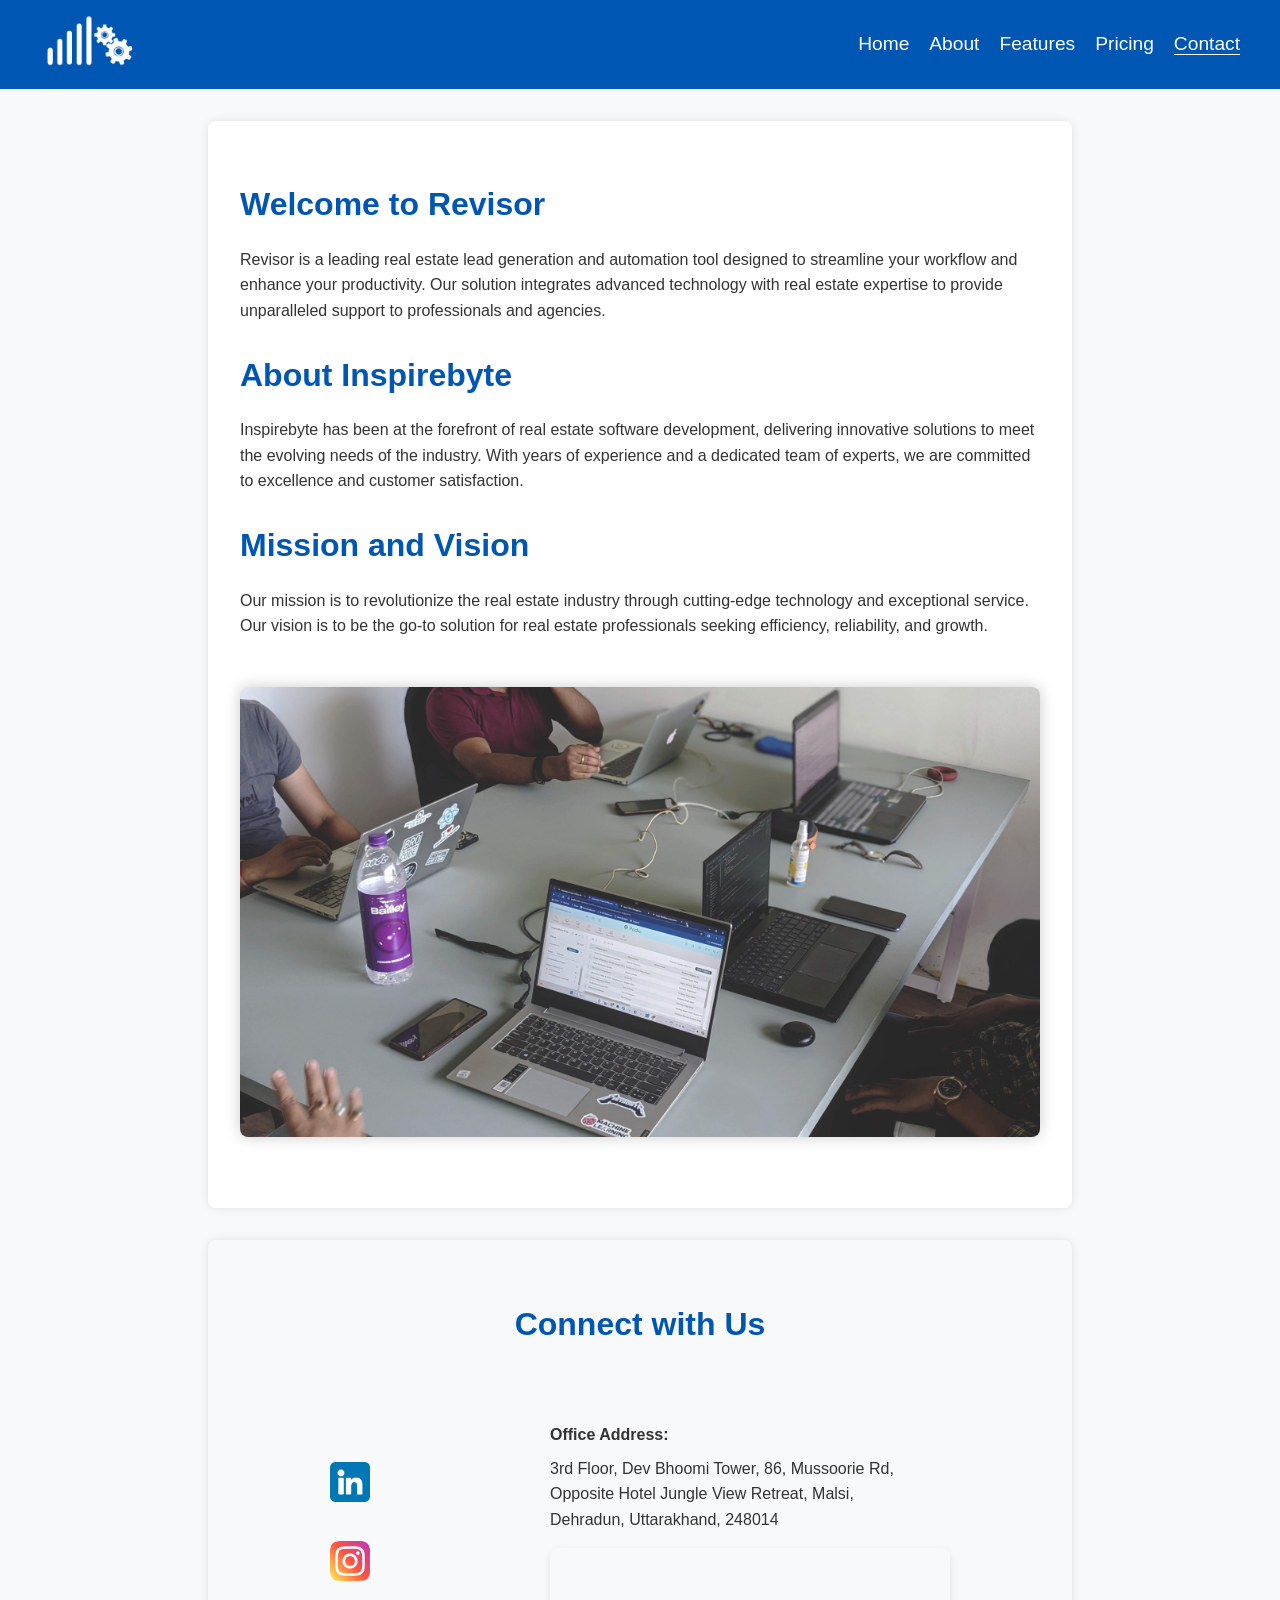
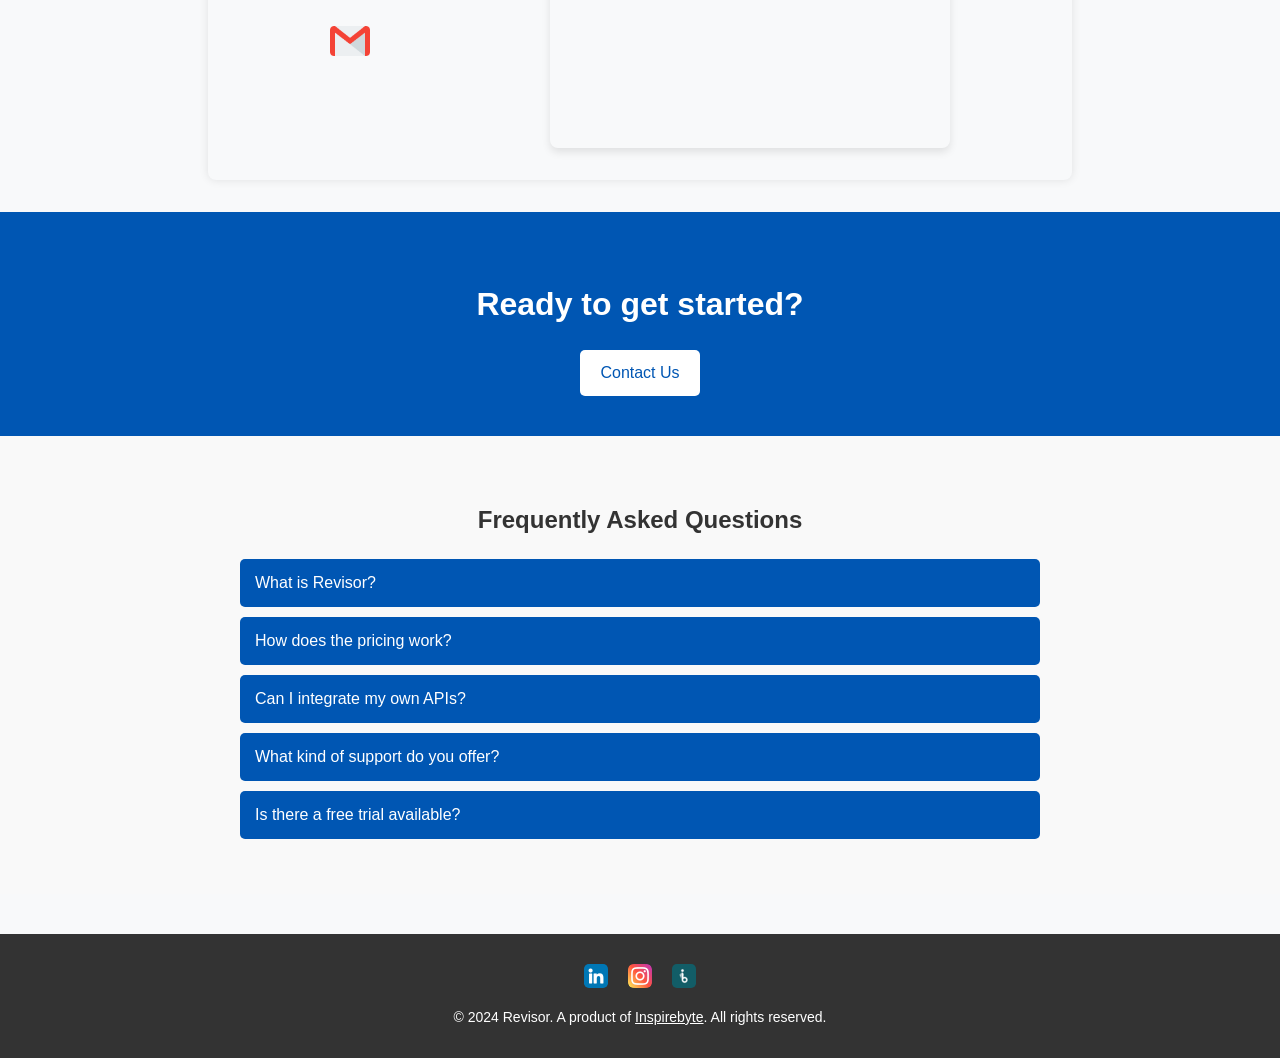
==== about.html @ 07352f64 "revisor initial commit" ====
<!DOCTYPE html>
<html lang="en">
<head>
    <meta charset="UTF-8">
    <meta name="viewport" content="width=device-width, initial-scale=1.0">
    <title>About Us - Revisor</title>
    <link rel="stylesheet" href="css/styles.css">
    <script src="js/scripts.js"></script>
</head>
<body>
    <header>
        <nav>
            <div class="logo">
                <a href="index.html">
                    <img src="./images/logo-white.png" alt="" id="logo-image">
                </a>
            </div>
            <ul>
                <li><a href="index.html">Home</a></li>
                <li><a href="about.html">About</a></li>
                <li><a href="features.html">Features</a></li>
                <li><a href="index.html#pricing">Pricing</a></li>
                <!--<li><a href="integrations.html">Integrations</a></li>-->
                <li><a href="contact.html" class="nav-contact">Contact</a></li>
            </ul>
        </nav>
    </header>
    
    <div id="about-page">
        
        <!-- Combined Information Section -->
    <section id="info" class="about-section">
        <h2>Welcome to Revisor</h2>
        <p>Revisor is a leading real estate lead generation and automation tool designed to streamline your workflow and enhance your productivity. Our solution integrates advanced technology with real estate expertise to provide unparalleled support to professionals and agencies.</p>
        
        <h2>About Inspirebyte</h2>
        <p>Inspirebyte has been at the forefront of real estate software development, delivering innovative solutions to meet the evolving needs of the industry. With years of experience and a dedicated team of experts, we are committed to excellence and customer satisfaction.</p>
        
        <h2>Mission and Vision</h2>
        <p>Our mission is to revolutionize the real estate industry through cutting-edge technology and exceptional service. Our vision is to be the go-to solution for real estate professionals seeking efficiency, reliability, and growth.</p>
        
        <div class="team-photo-container">
            <img src="./images/teampic.jpg" alt="Team Working" class="team-photo">
            <div class="caption">The Brains Behind Revisor!</div>
        </div>
    </section>

    
    <!-- Connect With Us Section -->
    <section id="connect" class="about-section">
        <h2>Connect with Us</h2>
        <div class="connect-content">
            <div class="social-icons">
                <a href="https://linkedin.com/inspirebyte" class="tooltip" data-tooltip="LinkedIn">
                    <img src="./images/icons/linkedin_64.png" alt="LinkedIn">
                </a>
                <a href="https://instagram.com/inspirebyte" class="tooltip" data-tooltip="Instagram">
                    <img src="./images/icons/instagram_64.png" alt="Instagram">
                </a>
                <a href="mailto:info@revisor.in" class="tooltip" data-tooltip="Email">
                    <img src="./images/icons/gmail_64.png" alt="Email">
                </a>
            </div>
            <div class="office-info">
                <p><strong>Office Address:</strong></p>
                <p>3rd Floor, Dev Bhoomi Tower, 86, Mussoorie Rd, <br>Opposite Hotel Jungle View Retreat, Malsi,<br>Dehradun, Uttarakhand, 248014</p>
                <div class="map-container">
                    <iframe src="https://www.google.com/maps/embed?pb=!1m14!1m8!1m3!1d3441.921784555973!2d78.0729895255667!3d30.381578824755614!3m2!1i1024!2i768!4f13.1!3m3!1m2!1s0x3908d7a1f0c7a92b%3A0x175dfe51e08f6936!2sInspireByte!5e0!3m2!1sen!2sin!4v1722489658708!5m2!1sen!2sin" width="600" height="450" style="border:0;" allowfullscreen="" loading="lazy" referrerpolicy="no-referrer-when-downgrade"></iframe>
                </div>
            </div>
        </div>
    </section>

    </div>
    

    <section class="cta">
        <h2>Ready to get started?</h2>
        <a href="contact.html" class="btn-secondary">Contact Us</a>
    </section>

            <!-- FAQ Section -->
<section id="faq" class="faq-section">
    <div class="container">
        <h2>Frequently Asked Questions</h2>
        <div class="accordion">
            <div class="accordion-item">
                <button class="accordion-button">What is Revisor?</button>
                <div class="accordion-content">
                    <p>Revisor is a comprehensive real estate advisor tool that helps manage property listings, track leads, and integrate various services like calling, SMS, email, and eSign.</p>
                </div>
            </div>
            <div class="accordion-item">
                <button class="accordion-button">How does the pricing work?</button>
                <div class="accordion-content">
                    <p>Pricing is based on the services and APIs you select. Each service has its own set of APIs with associated charges. You can view and manage your selections in the integrations page.</p>
                </div>
            </div>
            <div class="accordion-item">
                <button class="accordion-button">Can I integrate my own APIs?</button>
                <div class="accordion-content">
                    <p>Currently, we provide a set of predefined APIs. If you need a custom integration, please contact us, and we'll work on a solution tailored to your needs.</p>
                </div>
            </div>
            <div class="accordion-item">
                <button class="accordion-button">What kind of support do you offer?</button>
                <div class="accordion-content">
                    <p>We offer support via email and phone. You can reach out to us with any queries or issues, and our team will assist you promptly.</p>
                </div>
            </div>
            <div class="accordion-item">
                <button class="accordion-button">Is there a free trial available?</button>
                <div class="accordion-content">
                    <p>Yes, we offer a free trial period for new users. During this trial, you can explore the features and integrations available before making a commitment.</p>
                </div>
            </div>
        </div>
    </div>
</section>



<footer>    
    <div class="social-media">
      <a href="https://www.linkedin.com/company/inspirebyte" target="_blank">
        <img src="./images/icons/linkedin.png" alt="LinkedIn">
      </a>
      <a href="https://www.instagram.com/inspirebyte" target="_blank">
        <img src="./images/icons/instagram.png" alt="Instagram">
      </a>
      <a href="https://www.inspirebyte.com" target="_blank">
        <img src="./images/icons/inspirebyte.png" alt="Company Website">
      </a>
    </div>
    <p>&copy; 2024 Revisor. A product of <a href="https://inspirebyte.io" target="_blank">Inspirebyte</a>. All rights reserved.</p>
</footer>
    
    
    <script src="js/script.js"></script>
</body>
</html>
---- css/styles.css ----
html{
    scroll-behavior: smooth;
}


/* General Styles */
body {
    font-family: 'Arial', sans-serif;
    margin: 0;
    padding: 0;
    box-sizing: border-box;
    color: #333333; /* Primary Text Color */
    line-height: 1.6;
    background-color: #f8f9fa; /* Background Color */
}

/* Navigation Styles */
header {
    background-color: #0056b3; /* Primary Color */
    color: #ffffff; /* Inverse Text Color */
}

nav {
    display: flex;
    justify-content: space-between;
    align-items: center;
    max-width: 1200px;
    margin: 0 auto;
    padding: 15px;
}

nav .logo {
    margin: 0;
}

#logo-image{
    height: 15%;
    width: 20%;

    transition: all .3s;
}

#logo-image:hover{
    transform: scale(1.1);
}

nav ul {
    display: flex;
    list-style: none;
    margin: 0;
    padding: 0;
}

nav ul li {
    margin-left: 20px;
}

nav ul li a {
    font-size: 1.2em;
    color: #ffffff; /* Inverse Text Color */
    text-decoration: none;
}

nav ul li a:hover {
    text-decoration: underline;
}

/* Hero Section */
.hero {
    display: flex;
    flex-direction: column;
    justify-content: center;
    align-items: center;
    background-color: #e1f5fe; /* Light background for hero section */
    padding: 20px 5px;
    text-align: center;
}

.heading {
    text-align: center;
    font-size: 2.5rem;
    color: #0056b3; /* Primary Color */
    margin: 10px 0;
}

.hero p {
    font-size: 1.2rem;
    margin: 1px 0;
}

.btn-primary {
    display: inline-block;
    padding: 10px 20px;
    background-color: #0056b3; /* Primary Color */
    color: #ffffff; /* Inverse Text Color */
    text-decoration: none;
    border-radius: 5px;
    transition: background-color 0.3s ease;
}

.btn-primary:hover {
    background-color: #003f7d; /* Darker shade of Primary Color */
}

.hero video {
    width: 100%;
    max-width: 1000px;
    height: 100%;
    margin-top: 20px;
}

/* Features Section */
.features {
    padding: 40px 20px;
    background-color: #f8f9fa; /* Background Color */
}

.features h2 {
    text-align: center;
    color: #0056b3; /* Primary Color */
    margin-bottom: 20px;
}

.feature-list {
    display: flex;
    flex-wrap: wrap;
    justify-content: space-between;
    gap: 20px;
    max-width: 1200px;
    margin: 0 auto;
}

.feature-item {
    flex: 1 1 calc(33.333% - 20px);
    background-color: #ffffff; /* White for feature items */
    margin: 10px;
    padding: 20px;
    border: 1px solid #ddd;
    border-radius: 5px;
    text-align: center;
}

.feature-item img {
    max-width: 100%;
    height: auto;
    margin-bottom: 15px;
}

.feature-item h3 {
    font-size: 1.5rem;
    color: #333333; /* Primary Text Color */
    margin-bottom: 10px;
}

.feature-item p {
    font-size: 1rem;
    color: #555555; /* Slightly lighter text color */
}

/* CTA Section */
.cta {
    padding: 40px 20px;
    background-color: #0056b3; /* Primary Color */
    color: #ffffff; /* Inverse Text Color */
    text-align: center;
}

.cta h2 {
    font-size: 2rem;
    margin-bottom: 20px;
}

.cta .btn-secondary {
    display: inline-block;
    padding: 10px 20px;
    background-color: #ffffff; /* White for secondary button */
    color: #0056b3; /* Primary Color */
    text-decoration: none;
    border-radius: 5px;
    transition: background-color 0.3s ease;
}

.cta .btn-secondary:hover {
    background-color: #e1f5fe; /* Light background for hover */
}

/* Pricing Section Styles */
.pricing-section {
    text-align: center;
    padding: 10px;
    background-color: #f8f9fa; /* Background Color */
}

.pricing-tile {
    display: flex;
    justify-content: center;
    align-items: center;
}

.pricing-option {
    background: #ffffff; /* White for pricing options */
    border: 2px solid #ddd;
    border-radius: 8px;
    padding: 2%;
    width: 30%;
    box-shadow: 0 4px 8px rgba(0, 0, 0, 0.1);
    position: relative;
}

.pricing-option h4 {
    margin: 0;
    padding: 0;
}

.pricing-btn {
    background-color: #0056b3; /* Primary Color */
    color: #ffffff; /* Inverse Text Color */
    border: none;
    padding: 10px 20px;
    margin: 5px;
    border-radius: 5px;
    cursor: pointer;
    font-size: 1em;
}

.pricing-btn:hover {
    background-color: #003f7d; /* Darker shade of Primary Color */
}

.pricing-btn.active {
    background-color: #003f7d; /* Darker shade of Primary Color */
}

#builtin-services {
    text-align: left;
    padding: 5%;
    border: 1px solid #0056b3; /* Primary Color */
    margin: 5%;
    border-radius: 5%;
}




.cart-icon{
    font-weight: bold;
    font-size: 1.2em
}





#main-page-pic-section{
    margin: 0 10%;
}













/* Money Back Guarantee section styling */
#money-back-guarantee {
    display: grid;
    grid-template-columns: 1fr 2fr;
    background-color: #f8f9fa;
    border: 1px solid #ddd;
    padding: 20px;
    align-items: center;
    margin: 20px;
    border-radius: 8px;
    box-shadow: 0 2px 5px rgba(0, 0, 0, 0.1);
    justify-content: right;
    text-align: left;
}

.money-back-img{
    margin: auto;
    height: 100%;
    width: 30%;
}

#money-back-guarantee h2 {
    color: #0056b3; /* Primary color */
}

#money-back-guarantee p {
    color: #333;
}

#money-back-guarantee a {
    color: #ff6600; /* Accent color */
    text-decoration: none;
    font-weight: bold;
    transition: color 0.3s;
}

#money-back-guarantee a:hover {
    color: #d44a00;
}








.heading3{
    text-decoration: none;
    font-size: 1.4em;
}
















/* FEATURES.HTML */

.container {
    max-width: 1200px;
    margin: 0 auto;
    padding: 5px;
    text-align: center;
}

.heading {
    text-align: center;
    margin: 5px 0;
}

.feature-section {
    display: grid;
    grid-template-rows: 1fr 3fr;
    align-items: center;
    padding: 10px 0;
}

.feature-box{
    display: grid;
    gap: 5%;
    grid-template-columns: 1fr 1fr;
    align-items: center;
}


.feature-section:nth-child(odd) .feature-image {
    order: 0;
}

.feature-section:nth-child(odd) .feature-text {
    order: 1;
    text-align: left;
}

.feature-section:nth-child(even) .feature-image {
    order: 1;
}

.feature-section:nth-child(even) .feature-text {
    text-align: left;
    order: 0;
}


.feature-image, .feature-text {
    flex: 1;
    padding: 0 10px;
}
.feature-image img {
    max-width: 100%;
    height: auto;
    border-radius: 8px;
    box-shadow: 2px 2px 9px 2px rgba(0, 0, 0, 0.1);
    transition: all .3s;
}

.feature-image img:hover {
    cursor: pointer;
    transform: scale(1.05);
    box-shadow: 4px 3px 9px 5px rgba(0, 0, 0, 0.1);
    border-radius: 50px;
    opacity: 0.7;
}

.feature-text h2 {
    font-size: 24px;
    margin-bottom: 10px;
    text-align: left;
}
.feature-text ul {
    list-style-type: none;
    padding-left: 10px;
}

.feature-text ul li::before {
    content: '⯈';
    color: #0056b3;
    margin-right: 10px;
    transition: all .5s;
}

.feature-text ul li:hover::before {
    content: '⯀';
    color: white; /* Change to your desired hover color */
}

.feature-text ul li {
    margin-bottom: 1.2%;
    font-size: 1.2em;
    padding: 1.5%;
    padding-left: 2%;
    transition: all .3s ease;
    
    /*
    box-shadow: 2px 1px 8px 0px rgba(0, 0, 0, 0.1);
    list-style-type: none;
    border: .5px solid #0050b3;
    */
}

.feature-text ul li:hover{
    cursor: pointer;
    background-color: #0056b3;
    box-shadow: 2px 4px 8px 3px rgba(0, 0, 0, 0.1);
    color: white;
}



















/* Footer Styles */
footer {
    text-align: center;
    padding: 20px;
    background-color: #333333; /* Dark text color for footer */
    margin-top: 40px;
    color: #ffffff; /* Inverse Text Color */
}

footer p {
    margin: 0;
    padding: 10px 0;
    font-size: 14px;
}

footer .social-media {
    display: flex;
    justify-content: center;
    margin-top: 10px;
}

footer .social-media a {
    margin: 0 10px;
    display: inline-block;
}

footer .social-media img {
    width: 24px;
    height: 24px;
    border-radius: 20%;
    transition: transform 0.3s ease;
}

footer .social-media img:hover {
    transform: scale(1.1);
}

footer p a {
    color: #ffffff; /* Inverse Text Color */
}

/* Responsive Styles */
@media (max-width: 768px) {

    .pricing-option{
        width: 70%;
    }

    nav{
        display: flex;
        flex-direction: row;
        align-items: center;
        text-align: center;
        justify-content: space-between;
    }


    .feature-section{
        margin: 1%;
    }
    .feature-box{
        display: grid;
        grid-template-columns: 1fr;
        grid-template-rows: 1fr 3fr;
        align-items: center;
    }

    .feature-item, .pricing-item {
        flex: 1 1 calc(50% - 20px);
    }

    #usps {
        flex: grid;
        grid-template-columns: 1fr;
        grid-template-rows: auto;
        align-items: center;
    }

    .usp{        
        display: flex;
        flex-direction: column;
        align-items: center;
    }
}

@media (max-width: 480px) {

    .pricing-option{
        width: 150%;
    }

    nav{
        display: flex;
        flex-direction: row;
        align-items: center;
        text-align: center;
        justify-content: space-between;
    }



    .feature-section{
        margin: 1%;
    }
    .feature-box{
        display: grid;
        grid-template-columns: 1fr;
        grid-template-rows: 1fr 3fr;
        align-items: center;
    }

    .feature-item, .pricing-item {
        flex: 1 1 100%;
    }
    nav {
        display: flex;
        flex-direction: column;
    }
    
    #usps {
        flex: grid;
        grid-template-columns: 1fr;
        grid-template-rows: auto;
        align-items: center;
    }

    .usp{        
        display: flex;
        flex-direction: column;
        align-items: center;
    }
}

/* Contact Section Styles */
.contact {
    padding: 40px 20px;
    background-color: #f8f9fa; /* Background Color */
    text-align: center;
}

.contact h2 {
    font-size: 2rem;
    color: #0056b3; /* Primary Color */
    margin-bottom: 20px;
}

.contact p {
    font-size: 1rem;
    color: #555555; /* Slightly lighter text color */
    margin-bottom: 20px;
}

.contact form {
    max-width: 800px;
    margin: 0 auto;
    text-align: left;
}

.contact form label {
    display: block;
    margin: 10px 0 5px;
    font-weight: bold;
}

.contact form input,
.contact form textarea,
.contact form button {
    width: 100%;
    padding: 10px;
    margin-bottom: 15px;
    border: 1px solid #ddd;
    border-radius: 5px;
}

.contact form input[type="datetime-local"] {
    padding: 6px;
}

.contact form button {
    background-color: #0056b3; /* Primary Color */
    color: #ffffff; /* Inverse Text Color */
    border: none;
    cursor: pointer;
    transition: background-color 0.3s ease;
}

.contact form button:hover {
    background-color: #003f7d; /* Darker shade of Primary Color */
}

/* Highlighted Contact link */
.nav-contact {
    color: #ffffff; /* Inverse Text Color */
    border-bottom: 1px solid #ffffff; /* Inverse Text Color */
    transition: all .3s
}
/* Navigation Contact Hover */
.nav-contact:hover {
    border-bottom: none;
    background-color: #ffffff;
    color: #0056b3;
    padding: 2px;
    border-radius: 5px;
}

/* USPs Section */
#usps {
    display: flex;
    flex-wrap: wrap;
    justify-content: space-around;
    padding: 40px 0;
}

.usp {
    background: #f9f9f9;
    border-radius: 10px;
    box-shadow: 0 4px 8px rgba(0, 0, 0, 0.1);
    margin: 20px;
    padding: 20px;
    text-align: center;
    width: 35%; /* Adjust as needed */
    transition: transform 0.3s;
}

.usp:hover {
    transform: translateY(-10px);
}

.usp-icon {
    width: 64px;
    height: 64px;
    margin-bottom: 20px;
    fill: #0056b3; /* Change this color to match your theme */
    transition: fill 0.3s;
}

.usp:hover .usp-icon {
    fill: #003d7a; /* Darker shade of the primary color */
}

.usp h3 {
    color: #333333;
    font-size: 1.2rem;
    margin-bottom: 10px;
}

.usp p {
    color: #666666;
    font-size: 1rem;
    margin-bottom: 20px;
}

.usp .btn {
    background-color: #0056b3;
    border: none;
    border-radius: 5px;
    color: #ffffff;
    padding: 10px 20px;
    text-decoration: none;
}

.usp .btn:hover {
    background-color: #003d7a; /* Darker shade of the primary color */
}

/* Services Slideshow Section */
.slideshow-section {
    text-align: center;
    padding: 40px 0;
    background-color: #f7f7f7;
}

.slideshow-container {
    position: relative;
    width: 80%;
    margin: auto;
    overflow: hidden;
    display: flex;
    align-items: center;
}

.slideshow-content {
    display: flex;
    transition: transform 0.5s ease-in-out;
}

.slideshow-content .slide {
    min-width: 33.33%;
    box-sizing: border-box;
    padding: 10px;
    border: 1px solid #dddddd;
    box-shadow: 1px 1px 9px 1px rgba(0, 0, 0, 0.1);
    border-radius: 10%;
    margin: 1%;
    transition: all .3s;
}

.slideshow-content .slide:hover {
    transform: translateY(-10px);
}

.slideshow-content .slide img {
    width: 100px;
    height: 100px;
    object-fit: cover;
}

.slideshow-content .slide h3 {
    margin: 10px 0 5px;
}

.slideshow-content .slide p {
    margin: 5px 0;
}

.prev, .next {
    cursor: pointer;
    position: absolute;
    top: 50%;
    transform: translateY(-50%);
    padding: 20px;
    color: #0056b3;
    font-weight: bold;
    font-size: 18px;
    border: none;
    user-select: none;
}

.next:hover, .prev:hover {
    color: #ffffff;
    background-color: #0056b3;
    box-shadow: 1px 1px 9px 2px rgba(0, 0, 0, 0.2);
}

.prev {
    left: 10px;
}

.next {
    right: 10px;
}

/* Services */
.integrations-container {
    display: flex;
    margin: 2rem;
}



.price-heading{
    font-size: 3em;    
}

.note{
   font-size: 1em;
   text-align: center;
   padding: 2%;
   background-color: #003f7d;
   color: white;
   font-weight: bold;
   letter-spacing: .1em;
   line-height: 200%;
   border-radius: 10px;
   box-shadow: 3px 3px 9px 2px rgba(0, 0, 0, 0.2);
   
}

.change-font{
    font-style: italic;
}

.services {
    flex: 2;
    margin-right: 1rem;
}

.service-select {
    width: 100%;
    padding: 0.5rem;
    font-size: 1rem;
    border: 2px solid #0056b3;
    box-shadow: 2px 2px 9px 2px rgba(0, 0, 0, 0.1);
}


#services-provided #services-provided-ul{
    list-style-type: none;
    padding: 2%;
    text-align: center;
    line-height: 175%;
}

#services-provided #services-provided-ul li::before{
    content: '✔';    
    color: #0056b3;
    margin: 3%;
    text-align: left;
}

.payment-note{
    width: 100%;
    font-size: 1.2em;
    line-height: 50%;
    font-weight: bold;
    color: #0056b3;
    padding: 0;
}

.btn-purchase{
    background-color: green;
}

.btn-purchase:hover{
    background-color: #218838;
}



/* Styling for the tooltip icon */
.tooltip-icon {
    position: relative;
    cursor: pointer;
    margin-left: 15px;
    padding: 1% 2%;    
    color: #0056b3; /* Icon color, adjust as needed */
    font-size: 0.7em;
    border: 1px solid #0056b3;
    border-radius: 20%;
}

/* Tooltip text styling */
.tooltip-text {
    visibility: hidden;
    width: 250px; /* Adjust as needed */
    background-color: #333; /* Tooltip background color */
    color: #fff; /* Tooltip text color */
    text-align: center;
    border-radius: 4px;
    padding: 2% 0;
    position: absolute;
    z-index: 1;
    bottom: 125%; /* Position the tooltip above the icon */
    left: 50%;
    transform: translateX(-50%);
    opacity: 0;
    transition: opacity 0.3s;
    font-size: 12px; /* Tooltip text size */
}

/* Arrow for the tooltip */
.tooltip-text::after {
    content: "";
    position: absolute;
    top: 100%; /* At the bottom of the tooltip */
    left: 50%;
    margin-left: -5px;
    border-width: 5px;
    border-style: solid;
    border-color: #333 transparent transparent transparent; /* Tooltip arrow color */
}

.tooltip-icon:hover{
    color: white; /* Icon color, adjust as needed */
    font-size: 0.7em;
    background-color: #0056b3;
    border: 1px solid #0056b3;
}

/* Show tooltip on hover */
.tooltip-icon:hover .tooltip-text {
    visibility: visible;
    opacity: 1;
}





.api-options {
    display: flex;
    justify-content: space-evenly;
    flex-wrap: wrap;
}

.api-option {
    background-color: #ffffff;
    border: 1px solid #dddddd;
    border-radius: 4px;
    padding: 1rem;
    margin-top: 1rem;
    width: calc(33.333% - 1rem);
    box-shadow: 0 2px 4px rgba(0, 0, 0, 0.1);
    position: relative;
}

#legend{
    display: flex;
    flex-direction: row;
    align-items: center;
}


.api-option.preferred {
    border: 2px solid #0056b3;
}

.api-option h3 {
    margin: 0;
    font-size: 1.2rem;
    color: #0056b3;
}

.api-option p {
    margin: 0.5rem 0;
}

.api-option button {
    background-color: #0056b3;
    color: #ffffff;
    border: none;
    padding: 0.5rem 1rem;
    cursor: pointer;
    position: absolute;
    bottom: 1rem;
    left: 50%;
    transform: translateX(-50%);
}

.api-option button.selected {
    background-color: #28a745;
}

.cart {
    flex: 1;
    background-color: #ffffff;
    border: 1px solid #dddddd;
    border-radius: 4px;
    padding: 1rem;
    box-shadow: 0 2px 4px rgba(0, 0, 0, 0.1);
}

.cart h2 {
    margin-top: 0;
}

.cart ul {
    list-style: none;
    padding: 0;
}

.cart ul li {
    display: flex;
    justify-content: space-between;
    align-items: center;
    padding: 0.5rem 0;
    border-bottom: 1px solid #dddddd;
}

.cart ul li button {
    background-color: #dc3545;
    color: #ffffff;
    border: none;
    padding: 0.5rem;
    cursor: pointer;
}

.total {
    font-weight: bold;
    font-size: 1.2rem;
    text-align: right;
    margin-top: 1rem;
}

/* FAQs */
.faq-section {
    padding: 40px 20px;
    background-color: #f9f9f9;
}

.faq-section h2 {
    text-align: center;
    margin-bottom: 20px;
    font-size: 24px;
    color: #333333;
}

.accordion {
    max-width: 800px;
    margin: 0 auto;
}

.accordion-item {
    margin-bottom: 10px;
}

.accordion-button {
    width: 100%;
    background-color: #0056b3;
    color: #ffffff;
    border: none;
    padding: 15px;
    text-align: left;
    cursor: pointer;
    font-size: 16px;
    border-radius: 5px;
    outline: none;
    transition: background-color 0.3s ease;
}

.accordion-button:hover {
    background-color: #003d7a; /* Darker shade of the primary color */
}

.accordion-content {
    padding: 15px;
    background-color: #ffffff;
    border: 1px solid #dddddd;
    border-top: none;
    display: none;
    border-radius: 0 0 5px 5px;
}

.accordion-content p {
    margin: 0;
    color: #666666;
}










/* ABOUT PAGE*/


#main-header {
    background-color: #0056b3;
    color: white;
    padding: 1rem 0;
    text-align: center;
}

#main-header h1 {
    margin: 0;
    font-size: 2.5rem;
}

.about-section {
    padding: 2rem;
    margin: 2rem auto;
    max-width: 800px;
    background-color: white;
    border-radius: 8px;
    box-shadow: 0 0 10px rgba(0, 0, 0, 0.1);
}

#info h2, #team h2, #connect h2 {
    color: #0056b3;
    margin-bottom: 1rem;
    font-size: 2rem;
}

/* CONTACT */

#connect {
    text-align: center;
    padding: 2rem;
    background-color: #f8f9fa;
}

#connect h2 {
    color: #0056b3;
    margin-bottom: 2rem;
    font-size: 2rem;
}

.connect-content {
    display: flex;
    justify-content: space-around;
    align-items: center;
    flex-wrap: wrap;
}

.social-icons {
    display: flex;
    flex-direction: column;
    justify-content: center;
    align-items: center;
    gap: 2rem;
}

.social-icons a {
    position: relative;
    display: inline-block;
    transition: transform 0.3s ease, opacity 0.3s ease;
}

.social-icons a:hover {
    transform: scale(1.2);
    opacity: 0.8;
}

.social-icons img {
    width: 40px;
    height: 40px;
}

.tooltip::before {
    content: attr(data-tooltip);
    position: absolute;
    bottom: 100%;
    left: 50%;
    transform: translateX(-50%);
    background-color: #333;
    color: #fff;
    padding: 0.5rem;
    border-radius: 4px;
    white-space: nowrap;
    opacity: 0;
    pointer-events: none;
    transition: opacity 0.3s ease, transform 0.3s ease;
    transform: translateY(-10px);
    font-size: 0.9rem;
    z-index: 1;
}

.tooltip:hover::before {
    opacity: 1;
    transform: translateY(-20px);
}

.office-info {
    text-align: left;
    margin-top: 2rem;
}

.office-info p {
    margin: 0.5rem 0;
    font-size: 1rem;
    color: #333;
}

.map-container {
    margin-top: 1rem;
    width: 100%;
    max-width: 400px;
    height: 200px;
    overflow: hidden;
    border-radius: 8px;
    box-shadow: 0 4px 8px rgba(0,0,0,0.1);
    transition: transform 0.3s ease, box-shadow 0.3s ease;
}

.map-container:hover {
    transform: scale(1.05);
    box-shadow: 0 8px 16px rgba(0,0,0,0.2);
}




/* Team Photo Section */
.team-photo-container {
    text-align: center;
    margin: 2rem 0;
    position: relative;
    display: inline-block;
    overflow: hidden;
    border-radius: 8px;
    box-shadow: 0 0 15px rgba(0, 0, 0, 0.2);
    transition: transform 0.3s ease;
}

.team-photo-container:hover {
    transform: scale(1.05);
}

.team-photo {
    width: 100%;
    height: auto;
    display: block;
    transition: opacity 0.3s ease;
}

.team-photo-container:hover .team-photo {
    opacity: 0.8;
}

.caption {
    position: absolute;
    bottom: 0;
    left: 0;
    right: 0;
    background-color: rgba(0, 0, 0, 0.6);
    color: white;
    font-size: 1.2rem;
    padding: 1rem;
    text-align: center;
    opacity: 0;
    transition: opacity 0.3s ease, transform 0.3s ease;
    transform: translateY(100%);
}

.team-photo-container:hover .caption {
    opacity: 1;
    transform: translateY(0);
}
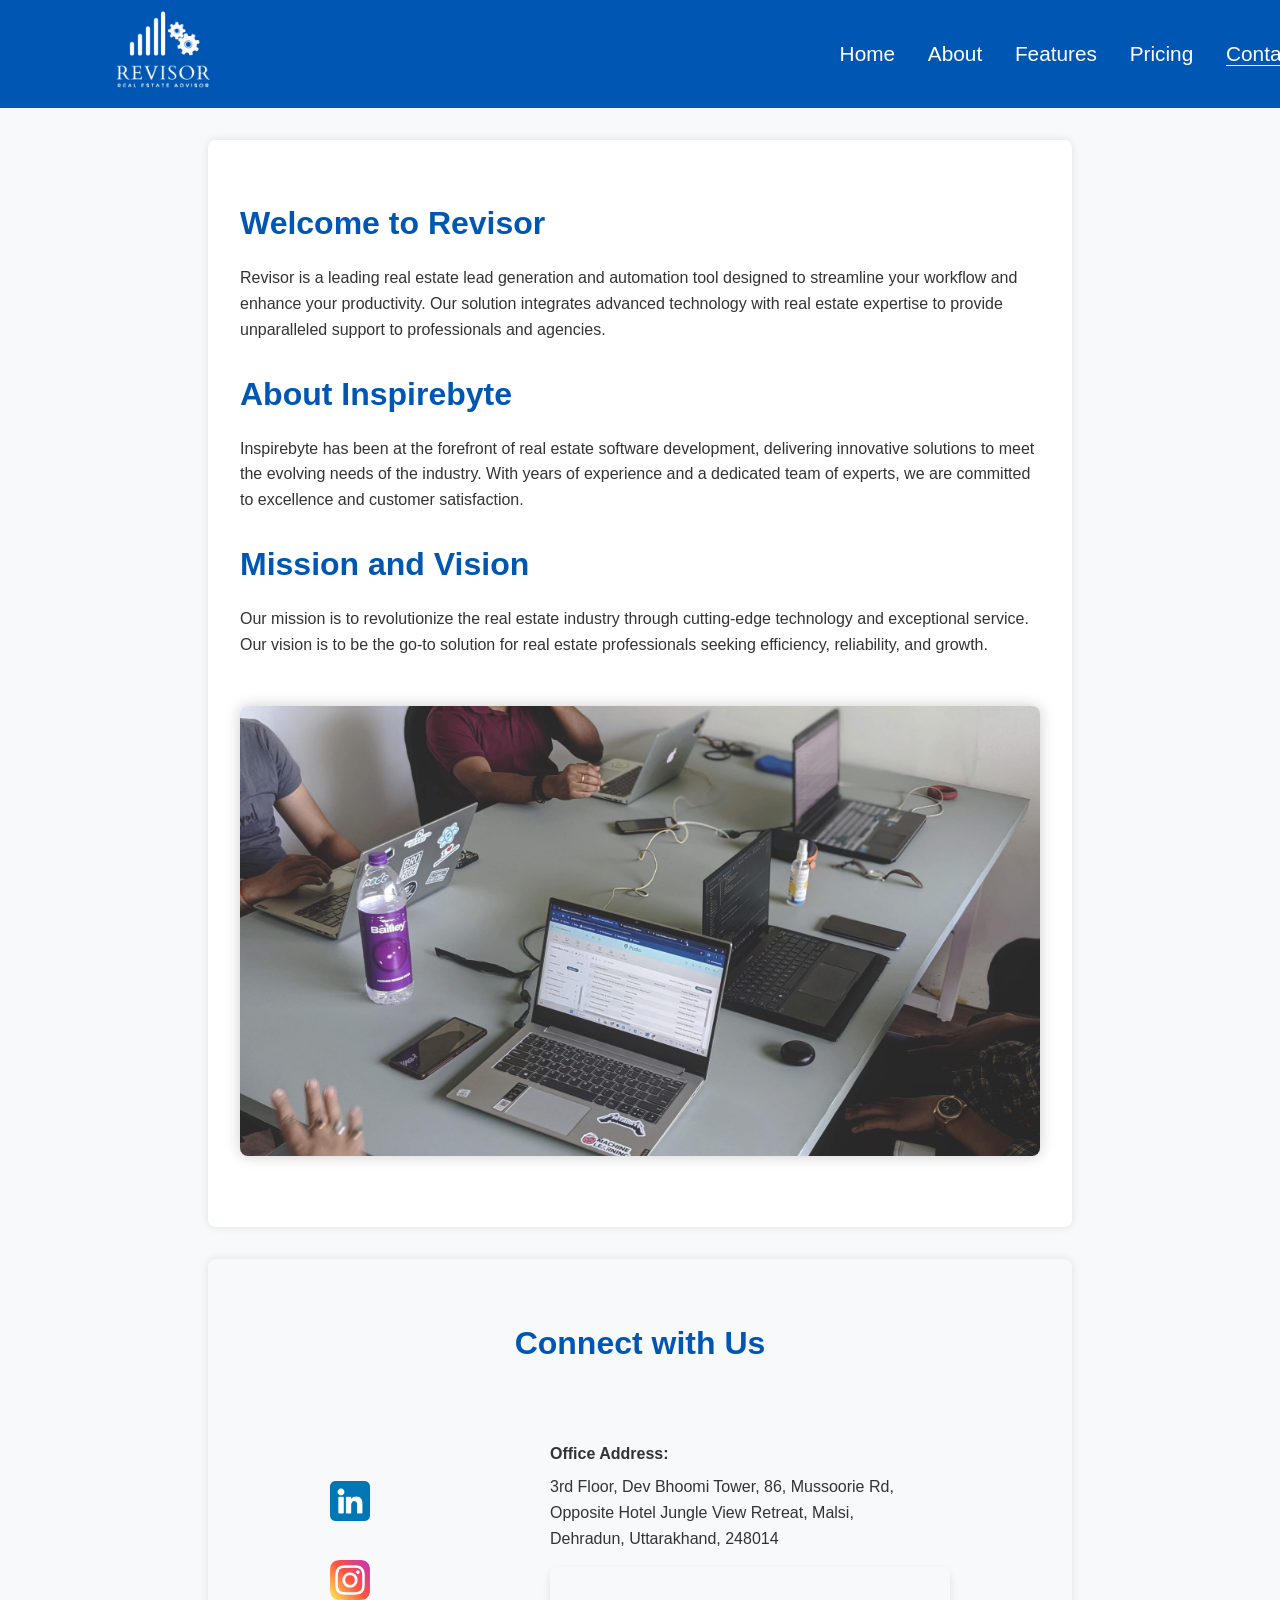
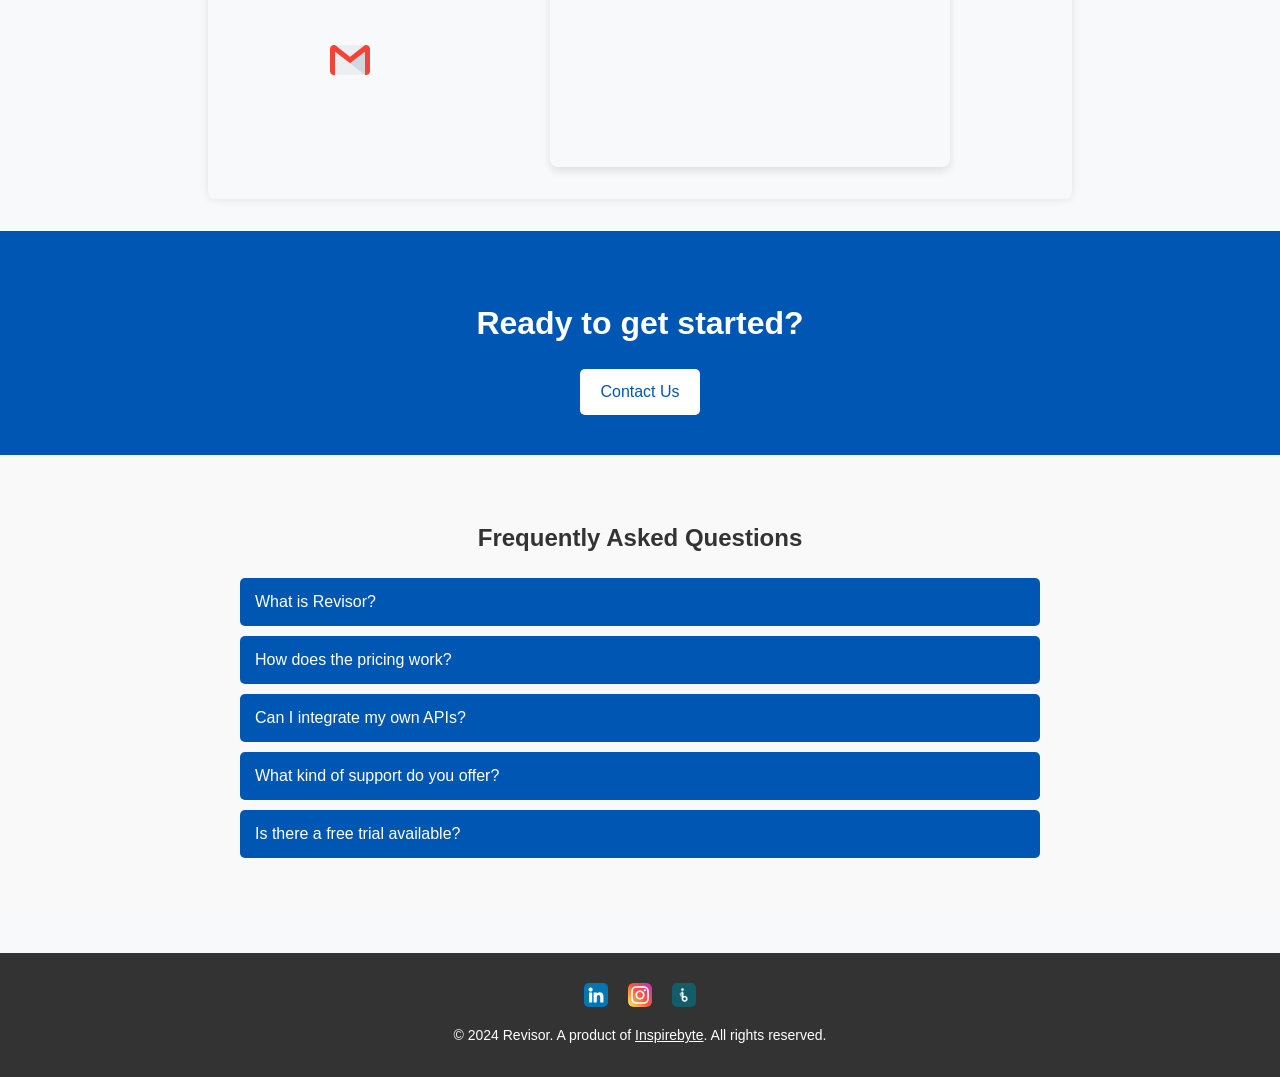
==== commit f3e25045: "Add video, Change logo, money-back logo, pricing tile" ====
--- a/about.html
+++ b/about.html
@@ -12,7 +12,7 @@
         <nav>
             <div class="logo">
                 <a href="index.html">
-                    <img src="./images/logo-white.png" alt="" id="logo-image">
+                    <img src="./images/logo.png" alt="" id="logo-image">
                 </a>
             </div>
             <ul>
--- a/css/styles.css
+++ b/css/styles.css
@@ -7,6 +7,7 @@
 body {
     font-family: 'Arial', sans-serif;
     margin: 0;
+    width: 100 vw;
     padding: 0;
     box-sizing: border-box;
     color: #333333; /* Primary Text Color */
@@ -22,11 +23,9 @@
 
 nav {
     display: flex;
-    justify-content: space-between;
+    justify-content: space-around;
     align-items: center;
-    max-width: 1200px;
     margin: 0 auto;
-    padding: 15px;
 }
 
 nav .logo {
@@ -41,7 +40,8 @@
 }
 
 #logo-image:hover{
-    transform: scale(1.1);
+    /*transform: scale(1.1);*/
+    cursor: pointer;
 }
 
 nav ul {
@@ -52,11 +52,11 @@
 }
 
 nav ul li {
-    margin-left: 20px;
+    margin-right: 10%;
 }
 
 nav ul li a {
-    font-size: 1.2em;
+    font-size: 1.3em;
     color: #ffffff; /* Inverse Text Color */
     text-decoration: none;
 }
@@ -72,15 +72,14 @@
     justify-content: center;
     align-items: center;
     background-color: #e1f5fe; /* Light background for hero section */
-    padding: 20px 5px;
+    padding: 5px 0px;
     text-align: center;
 }
 
 .heading {
     text-align: center;
-    font-size: 2.5rem;
+    font-size: 2rem;
     color: #0056b3; /* Primary Color */
-    margin: 10px 0;
 }
 
 .hero p {
@@ -284,8 +283,6 @@
 
 .money-back-img{
     margin: auto;
-    height: 100%;
-    width: 30%;
 }
 
 #money-back-guarantee h2 {
@@ -507,6 +504,16 @@
 /* Responsive Styles */
 @media (max-width: 768px) {
 
+    .social-icons {
+        display: flex;
+        flex-direction: row;
+    }
+
+    .payment-note{
+        font-size: .7em;
+        line-height: 10px;
+    }
+
     .pricing-option{
         width: 70%;
     }
@@ -546,10 +553,16 @@
         flex-direction: column;
         align-items: center;
     }
+
 }
 
 @media (max-width: 480px) {
 
+    .social-icons {
+        display: flex;
+        flex-direction: row;
+    }
+    
     .pricing-option{
         width: 150%;
     }
@@ -653,11 +666,12 @@
     background-color: #003f7d; /* Darker shade of Primary Color */
 }
 
+
 /* Highlighted Contact link */
 .nav-contact {
     color: #ffffff; /* Inverse Text Color */
     border-bottom: 1px solid #ffffff; /* Inverse Text Color */
-    transition: all .3s
+    transition: all .3s;
 }
 /* Navigation Contact Hover */
 .nav-contact:hover {
@@ -866,7 +880,7 @@
 .payment-note{
     width: 100%;
     font-size: 1.2em;
-    line-height: 50%;
+    line-height: 100%;
     font-weight: bold;
     color: #0056b3;
     padding: 0;
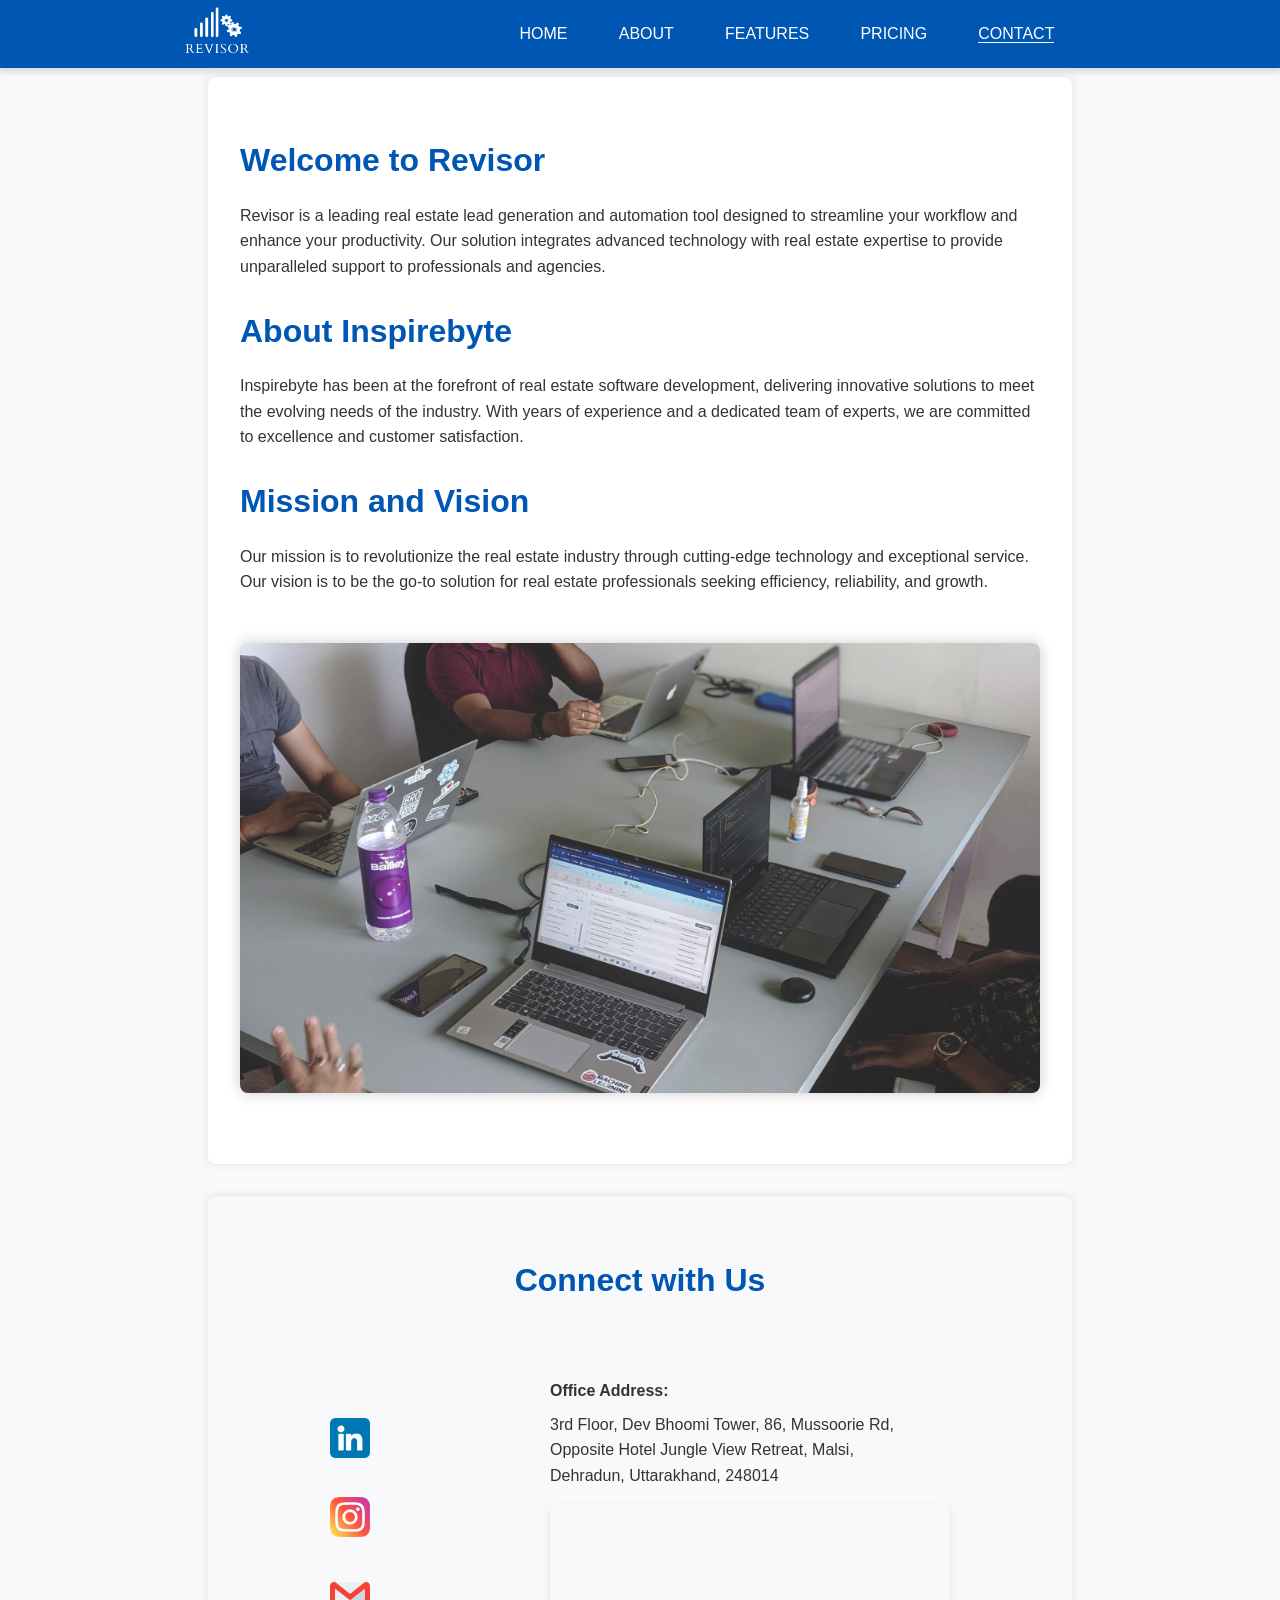
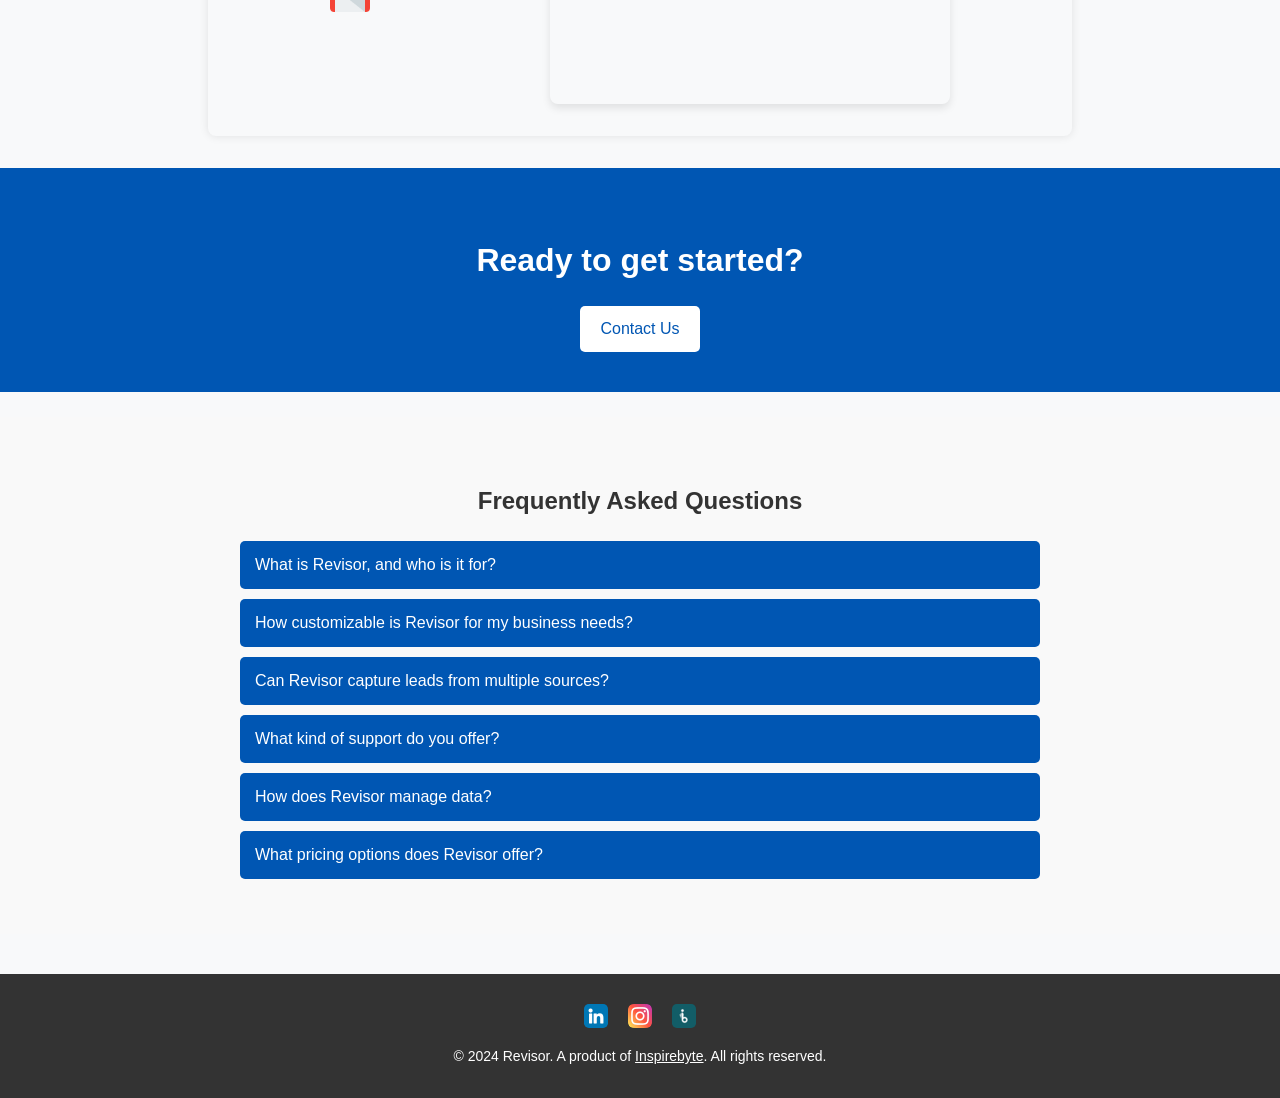
==== commit 40e8e4a2: "Update FAQs everywhere" ====
--- a/about.html
+++ b/about.html
@@ -85,21 +85,21 @@
         <h2>Frequently Asked Questions</h2>
         <div class="accordion">
             <div class="accordion-item">
-                <button class="accordion-button">What is Revisor?</button>
+                <button class="accordion-button">What is Revisor, and who is it for?</button>
                 <div class="accordion-content">
-                    <p>Revisor is a comprehensive real estate advisor tool that helps manage property listings, track leads, and integrate various services like calling, SMS, email, and eSign.</p>
+                    <p>Revisor is an all-in-one real estate management platform designed for real estate professionals, investors, and agencies looking to streamline their operations and focus on business growth.</p>
                 </div>
             </div>
             <div class="accordion-item">
-                <button class="accordion-button">How does the pricing work?</button>
+                <button class="accordion-button">How customizable is Revisor for my business needs?</button>
                 <div class="accordion-content">
-                    <p>Pricing is based on the services and APIs you select. Each service has its own set of APIs with associated charges. You can view and manage your selections in the integrations page.</p>
+                    <p>Revisor is highly customizable, allowing you to tailor every aspect, from selecting services to integrating APIs, ensuring it fits your unique business requirements.</p>
                 </div>
             </div>
             <div class="accordion-item">
-                <button class="accordion-button">Can I integrate my own APIs?</button>
+                <button class="accordion-button">Can Revisor capture leads from multiple sources?</button>
                 <div class="accordion-content">
-                    <p>Currently, we provide a set of predefined APIs. If you need a custom integration, please contact us, and we'll work on a solution tailored to your needs.</p>
+                    <p>Yes, Revisor can effortlessly capture leads from various platforms and sources, integrating them into a unified workflow to save you time and effort.</p>
                 </div>
             </div>
             <div class="accordion-item">
@@ -109,11 +109,17 @@
                 </div>
             </div>
             <div class="accordion-item">
-                <button class="accordion-button">Is there a free trial available?</button>
+                <button class="accordion-button">How does Revisor manage data?</button>
                 <div class="accordion-content">
-                    <p>Yes, we offer a free trial period for new users. During this trial, you can explore the features and integrations available before making a commitment.</p>
+                    <p>Revisor simplifies data management, allowing you to easily import, analyze, and manage your data—all from one central platform, making it seamless to track and report on your progress.</p>
                 </div>
             </div>
+            <div class="accordion-item">
+              <button class="accordion-button">What pricing options does Revisor offer?</button>
+              <div class="accordion-content">
+                  <p>Revisor offers a one-time setup fee and a monthly subscription plan, providing both affordability and flexibility as your business scales.</p>
+              </div>
+          </div>
         </div>
     </div>
 </section>
--- a/css/styles.css
+++ b/css/styles.css
@@ -17,25 +17,32 @@
 
 /* Navigation Styles */
 header {
+    width: 100vw;
     background-color: #0056b3; /* Primary Color */
     color: #ffffff; /* Inverse Text Color */
+
+    top: 0;
+    position: fixed;
+    z-index: 1;
+    overflow: visible;
+    box-shadow: 0px 4px 5px 1px rgba(0, 0, 0, 0.1); 
 }
 
 nav {
-    display: flex;
-    justify-content: space-around;
+    display: grid;
+    grid-template-columns: 1fr 2fr;
     align-items: center;
-    margin: 0 auto;
-}
-
-nav .logo {
-    margin: 0;
+    justify-content: center;
+    padding: 5px;
+}
+
+.logo {
+    text-align: center;
 }
 
 #logo-image{
-    height: 15%;
-    width: 20%;
-
+    height: 10%;
+    width: 16%;
     transition: all .3s;
 }
 
@@ -46,34 +53,109 @@
 
 nav ul {
     display: flex;
+    flex-direction: row;
     list-style: none;
-    margin: 0;
-    padding: 0;
-}
-
-nav ul li {
-    margin-right: 10%;
+    justify-content: space-evenly;
+    padding-right: 20%;
 }
 
 nav ul li a {
-    font-size: 1.3em;
-    color: #ffffff; /* Inverse Text Color */
+    text-transform: uppercase;
+    font-size: 1em;
+    font-weight: 200;
+    /*
+    padding: 10px;
+    background-color: white;
+    opacity: .8;
+    border-radius: 5px;
+    color: #0056b3;
+    */
+    color: #fff;
     text-decoration: none;
+    transition: all .3s;
 }
 
 nav ul li a:hover {
-    text-decoration: underline;
-}
+    border: .5px solid #ddd;
+    padding: 10px;
+    background-color: #fff;
+    color: #0056b3;
+    border-radius: 5px;
+}
+
+
+
+
+
+
+section{
+    margin-top: 2%;
+}
+
 
 /* Hero Section */
+
+.animate {
+    font-weight: bold;
+    background-color: #ddd;
+    padding: 4px;
+    border: 1px solid #0056b3;
+    animation: colorChange 3s infinite;
+    background-clip: text;
+    -webkit-background-clip: text;
+    color: transparent;
+    background-image: linear-gradient(to right, #0056b3 50%, white 50%);
+    background-size: 200% 100%;
+}
+
+@keyframes colorChange {
+    0% {
+        background-position: 100% 0;
+    }
+    100% {
+        background-position: 0 0;
+    }
+}
+
+
+
+
+.animate-reverse {
+    font-weight: 250;
+    background-color: #0056b3;
+    padding: 4px;
+    animation: colorChangeReverse 3s infinite;
+    background-clip: text;
+    -webkit-background-clip: text;
+    color: transparent;
+    background-image: linear-gradient(to left, #0056b3 50%, white 50%);
+    background-size: 200% 100%;
+}
+
+@keyframes colorChangeReverse {
+    100% {
+        background-position: 100% 0;
+    }
+    0% {
+        background-position: 0 0;
+    }
+}
+
+
+
+#about-page, .features, .contact, .integrations-page, #testimonials-section{
+    margin-top: 6%;
+}
+
 .hero {
     display: flex;
     flex-direction: column;
     justify-content: center;
     align-items: center;
     background-color: #e1f5fe; /* Light background for hero section */
-    padding: 5px 0px;
-    text-align: center;
+    text-align: center;
+    margin-bottom: 3%;
+    margin-top: 6%;
 }
 
 .heading {
@@ -86,6 +168,30 @@
     font-size: 1.2rem;
     margin: 1px 0;
 }
+
+
+/*
+#endButton {
+    position: absolute;
+    display: none;
+    padding: 15px 25px;
+    background-color: #ddd;
+    color: #0056b3;
+    text-decoration: none;
+    font-size: 1rem;
+    font-weight: bold;
+    border: 2px solid #0056b3;
+    box-shadow: 3px 3px 9px 3px rgba(0, 0, 0, 0.1);
+    border-radius: 8px;
+    transition: opacity 0.3s ease;
+}
+
+#endButton.show {
+    display: block;
+    opacity: .6;
+}
+*/
+
 
 .btn-primary {
     display: inline-block;
@@ -107,6 +213,12 @@
     height: 100%;
     margin-top: 20px;
 }
+
+
+.hero-buttons{
+    display: inline;
+}
+
 
 /* Features Section */
 .features {
@@ -349,7 +461,7 @@
     display: grid;
     grid-template-rows: 1fr 3fr;
     align-items: center;
-    padding: 10px 0;
+    padding: 5px 0;
 }
 
 .feature-box{
@@ -384,7 +496,7 @@
     padding: 0 10px;
 }
 .feature-image img {
-    max-width: 100%;
+    max-width: 80%;
     height: auto;
     border-radius: 8px;
     box-shadow: 2px 2px 9px 2px rgba(0, 0, 0, 0.1);
@@ -410,7 +522,7 @@
 }
 
 .feature-text ul li::before {
-    content: '⯈';
+    content: "\2bc8";
     color: #0056b3;
     margin-right: 10px;
     transition: all .5s;
@@ -519,94 +631,196 @@
     }
 
     nav{
+        display: grid;
+        grid-template-columns: 1fr 2fr;
+        align-items: center;
+        text-align: center;
+        justify-content: space-around;
+    }
+    
+    #logo-image{
+        height: 10%;
+        width: 25%;
+        transition: all .3s;
+    }
+
+    nav ul {
         display: flex;
         flex-direction: row;
+        list-style: none;
+        justify-content: space-evenly;
+    }
+
+    nav ul li a{
+        font-size: 1em;
+    }
+
+    #about-page, .features, .contact, .integrations-page, .hero{
+        margin-top: 10%;
+    }
+    
+
+    .feature-section{
+        margin-top: 8%;
+        padding: 0;
+
+        display: flex;
+        flex-direction: column;
         align-items: center;
-        text-align: center;
-        justify-content: space-between;
-    }
-
-
-    .feature-section{
-        margin: 1%;
-    }
+    }
+
     .feature-box{
+        display: flex;
+        flex-direction: column;
+        padding: 0;
+        align-items: center;
+    }
+
+
+    .feature-section:nth-child(odd) .feature-image, .feature-section:nth-child(even) .feature-image {
+        order: 0;
+    }
+    
+    .feature-section:nth-child(odd) .feature-text, .feature-section:nth-child(even) .feature-text {
+        order: 1;
+        text-align: left;
+    }
+    
+
+    #usps {
+        flex: grid;
+        grid-template-columns: auto;
+        gap: 0;
+        width: 100 vw;
+        grid-template-rows: auto;
+        align-items: center;
+    }
+
+    .usp{  
+        margin: 0;
+        display: flex;
+        flex-direction: column;
+        align-items: center;
+    }
+
+    .api-options {
+        display: flex;
+        flex-direction: column;
+        justify-content: space-evenly;
+    }
+
+    .api-option{
+        width: 80% !important;
+    }
+
+}
+
+@media (max-width: 480px) {
+
+    .social-icons {
+        display: flex !important;
+        flex-direction: row !important;
+        justify-content: center !important;
+        
+    }
+
+
+    .pricing-option{
+        width: 150%;
+    }
+    
+
+
+    nav {
         display: grid;
         grid-template-columns: 1fr;
-        grid-template-rows: 1fr 3fr;
         align-items: center;
-    }
-
-    .feature-item, .pricing-item {
-        flex: 1 1 calc(50% - 20px);
-    }
-
+        justify-content: center;
+        padding: 5px;
+    }
+
+    nav ul{
+        padding: 0;
+        margin: 0;
+        display: flex;
+        flex-direction: row;
+        justify-content: space-evenly;
+    }
+
+    #about-page, .features, .contact, .integrations-page, .hero{
+        margin-top: 30%;
+    }
+    
+    #logo-image{
+        height: 10%;
+        width: 25%;
+        transition: all .3s;
+    }
+
+    .feature-section{
+        margin-top: 8%;
+        padding: 0;
+
+        display: flex;
+        flex-direction: column;
+        align-items: center;
+    }
+
+    .feature-box{
+        display: flex;
+        flex-direction: column;
+        padding: 0;
+        align-items: center;
+    }
+
+
+    .feature-section:nth-child(odd) .feature-image, .feature-section:nth-child(even) .feature-image {
+        order: 0;
+    }
+    
+    .feature-section:nth-child(odd) .feature-text, .feature-section:nth-child(even) .feature-text {
+        order: 1;
+        text-align: left;
+    }
+    
+
+    .api-options {
+        display: flex;
+        flex-direction: column;
+        justify-content: space-evenly;
+    }
+
+    .api-option{
+        width: 80% !important;
+    }
+    
     #usps {
         flex: grid;
+        padding: 0;
+        gap:0;
         grid-template-columns: 1fr;
         grid-template-rows: auto;
         align-items: center;
     }
 
-    .usp{        
+    .usp{    
+        margin: 0;
+        width: 75% !important;;
         display: flex;
         flex-direction: column;
         align-items: center;
     }
 
-}
-
-@media (max-width: 480px) {
-
-    .social-icons {
-        display: flex;
-        flex-direction: row;
-    }
-    
-    .pricing-option{
-        width: 150%;
-    }
-
-    nav{
-        display: flex;
-        flex-direction: row;
-        align-items: center;
-        text-align: center;
-        justify-content: space-between;
-    }
-
-
-
-    .feature-section{
-        margin: 1%;
-    }
-    .feature-box{
+
+    #money-back-guarantee{
         display: grid;
         grid-template-columns: 1fr;
-        grid-template-rows: 1fr 3fr;
-        align-items: center;
-    }
-
-    .feature-item, .pricing-item {
-        flex: 1 1 100%;
-    }
-    nav {
-        display: flex;
-        flex-direction: column;
-    }
-    
-    #usps {
-        flex: grid;
-        grid-template-columns: 1fr;
-        grid-template-rows: auto;
-        align-items: center;
-    }
-
-    .usp{        
-        display: flex;
-        flex-direction: column;
-        align-items: center;
-    }
+    }
+
+
+
+
+
 }
 
 /* Contact Section Styles */
@@ -691,13 +905,14 @@
 }
 
 .usp {
-    background: #f9f9f9;
+    background: #fff;
     border-radius: 10px;
     box-shadow: 0 4px 8px rgba(0, 0, 0, 0.1);
     margin: 20px;
     padding: 20px;
-    text-align: center;
-    width: 35%; /* Adjust as needed */
+    width: 35%;
+    text-align: center;
+   
     transition: transform 0.3s;
 }
 
@@ -763,8 +978,12 @@
     transition: transform 0.5s ease-in-out;
 }
 
+.slide {
+    background-color: #fff;
+}
+
 .slideshow-content .slide {
-    min-width: 33.33%;
+    min-width: 20%;
     box-sizing: border-box;
     padding: 10px;
     border: 1px solid #dddddd;
@@ -779,8 +998,8 @@
 }
 
 .slideshow-content .slide img {
-    width: 100px;
-    height: 100px;
+    width: 60px;
+    height: 60px;
     object-fit: cover;
 }
 
@@ -795,6 +1014,7 @@
 .prev, .next {
     cursor: pointer;
     position: absolute;
+    overflow: visible;
     top: 50%;
     transform: translateY(-50%);
     padding: 20px;
@@ -1103,6 +1323,7 @@
 .accordion-content p {
     margin: 0;
     color: #666666;
+    text-align: left;
 }
 
 
@@ -1288,4 +1509,160 @@
 .team-photo-container:hover .caption {
     opacity: 1;
     transform: translateY(0);
-}+}
+
+
+
+
+
+
+
+
+
+
+
+
+
+
+
+
+
+
+
+
+
+
+
+
+
+
+
+
+
+/*
+
+#testimonials {
+    padding: 50px 0;
+    background-color: #f8f9fa;
+    text-align: center;
+}
+
+#testimonials h2 {
+    font-size: 2rem;
+    margin-bottom: 20px;
+    color: #333;
+}
+
+.testimonials-container {
+    display: flex;
+    justify-content: space-around;
+    flex-wrap: wrap;
+    max-width: 1000px;
+    margin: 0 auto;
+}
+
+.testimonial-content {
+    flex: 1;
+    max-width: 300px;
+    margin: 15px;
+}
+
+.testimonial-img {
+    width: 100px;
+    height: 100px;
+    border-radius: 50%;
+    margin-bottom: 15px;
+    object-fit: cover;
+    box-shadow: 2px 2px 6px 1px rgba(0, 0, 0, 0.1);
+
+    transition: all .3s;
+}
+
+.testimonial-img:hover {
+    transform: scale(1.1);
+    box-shadow: 3px 3px 8px 2px rgba(0, 0, 0, 0.1);
+}
+
+blockquote {
+    font-style: italic;
+    font-size: 1rem;
+    color: #555;
+    margin: 0;
+    padding: 20px;
+    background-color: #fff;
+    border-radius: 10px;
+    box-shadow: 0 4px 6px rgba(0, 0, 0, 0.1);
+}
+
+.testimonial-footer {
+    margin-top: 10px;
+    color: #0056b3;
+    font-weight: bold;
+}
+
+.read-more-container {
+    margin-top: 30px;
+}
+
+.read-more-button {
+    padding: 10px 20px;
+    font-size: 1rem;
+    color: #fff;
+    background-color: #0056b3;
+    text-decoration: none;
+    border-radius: 5px;
+    transition: background-color 0.3s ease;
+}
+
+.read-more-button:hover {
+    background-color: #003f7d;
+}
+
+
+
+
+
+
+
+
+
+
+
+
+
+
+
+
+.testimonials-grid {
+    display: grid;
+    grid-template-columns: repeat(auto-fit, minmax(300px, 1fr));
+    gap: 20px;
+}
+
+.testimonial-item {
+    background-color: #fff;
+    padding: 20px;
+    border-radius: 8px;
+    box-shadow: 0 2px 10px rgba(0, 0, 0, 0.1);
+    text-align: center;
+}
+
+.testimonial-item img {
+    width: 80px;
+    height: 80px;
+    border-radius: 50%;
+    margin-bottom: 10px;
+}
+
+.testimonial-item h4 {
+    margin-top: 10px;
+    color: #0056b3;
+}
+
+.testimonial-item p {
+    font-size: 16px;
+    color: #555;
+}
+
+
+*/
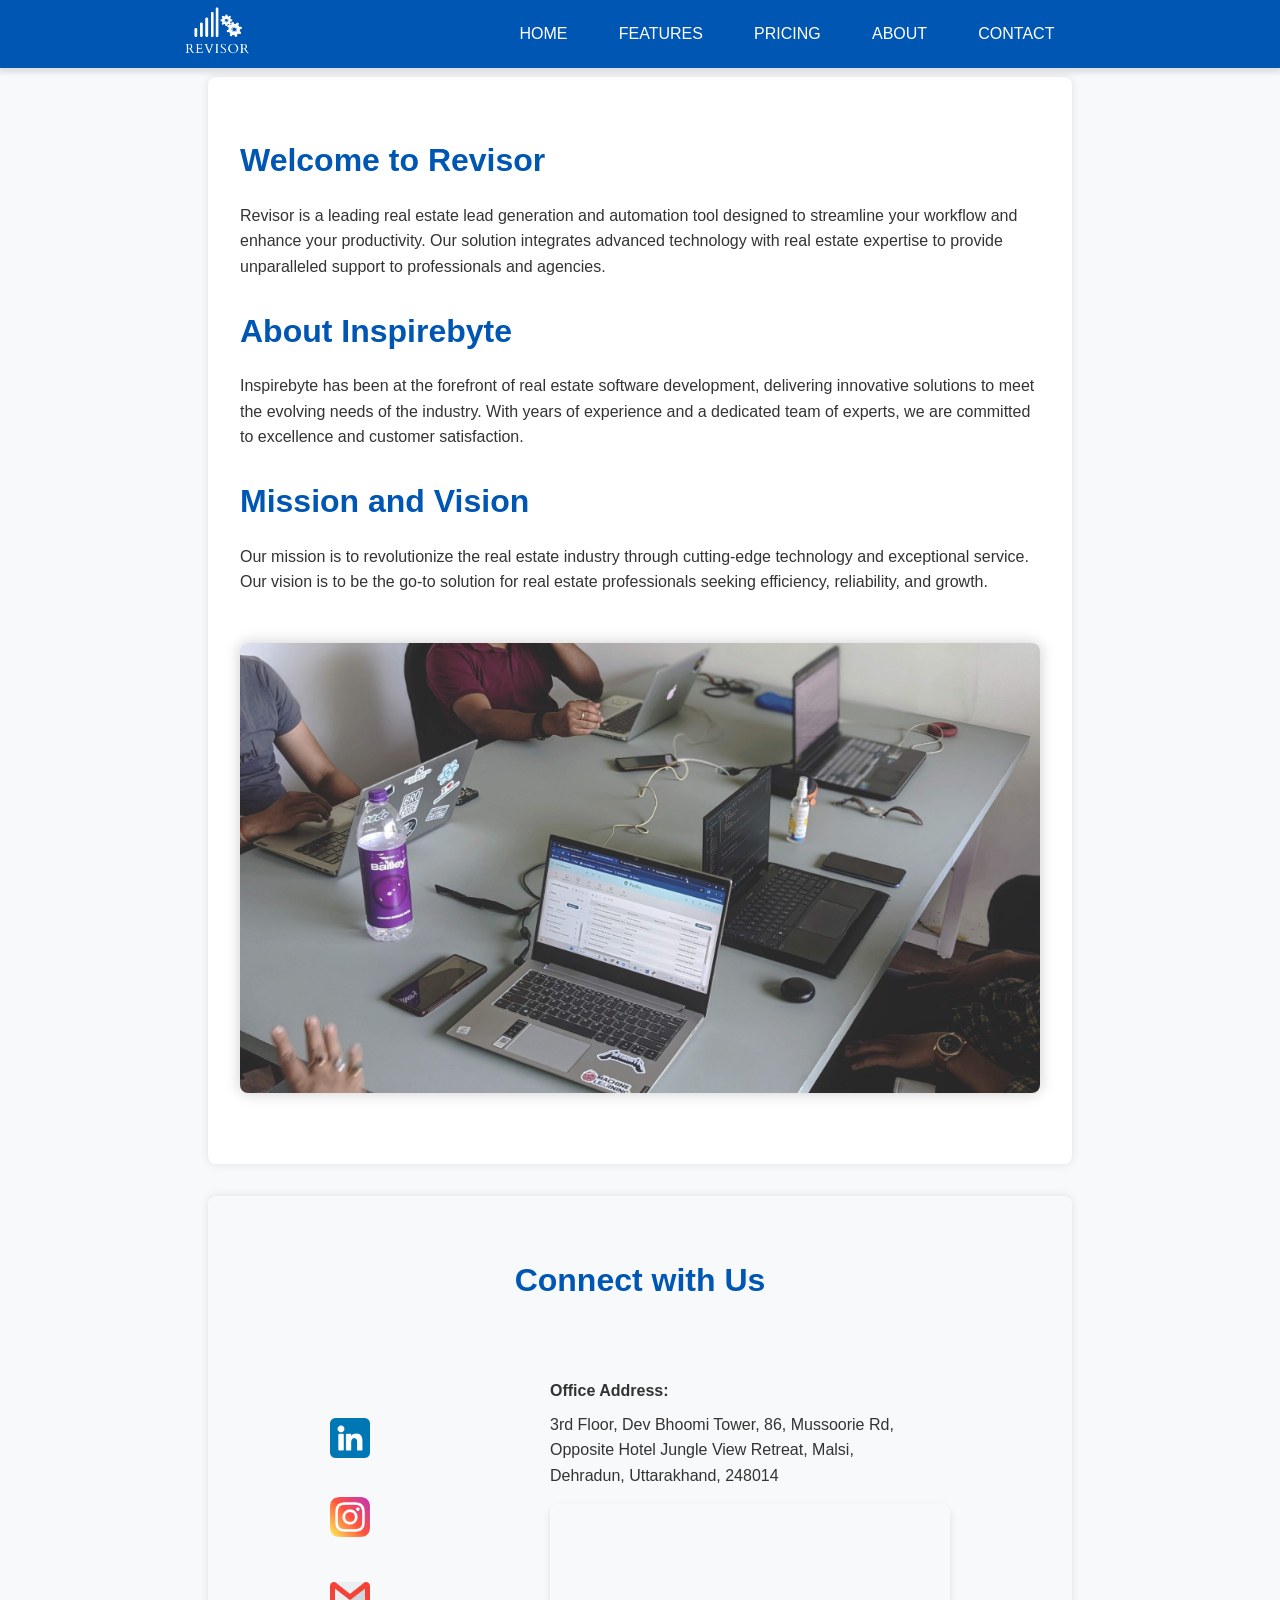
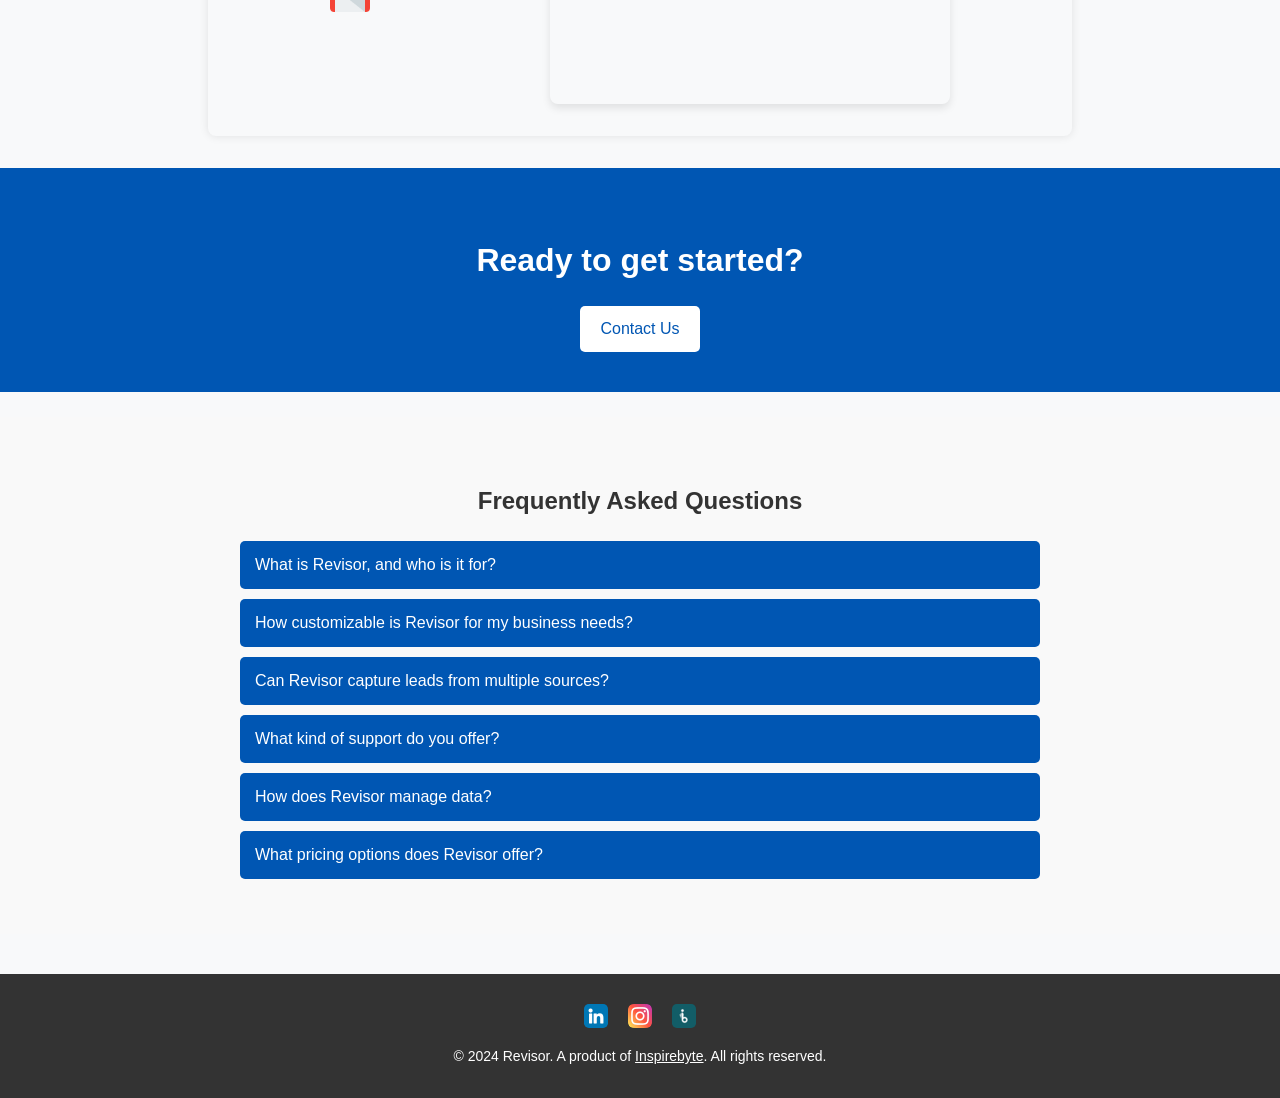
==== commit 1152b8e2: "change ABOUT position in NAV" ====
--- a/about.html
+++ b/about.html
@@ -17,11 +17,10 @@
             </div>
             <ul>
                 <li><a href="index.html">Home</a></li>
-                <li><a href="about.html">About</a></li>
                 <li><a href="features.html">Features</a></li>
                 <li><a href="index.html#pricing">Pricing</a></li>
-                <!--<li><a href="integrations.html">Integrations</a></li>-->
-                <li><a href="contact.html" class="nav-contact">Contact</a></li>
+                <li><a href="about.html">About</a></li>
+                <li><a href="contact.html">Contact</a></li>
             </ul>
         </nav>
     </header>
